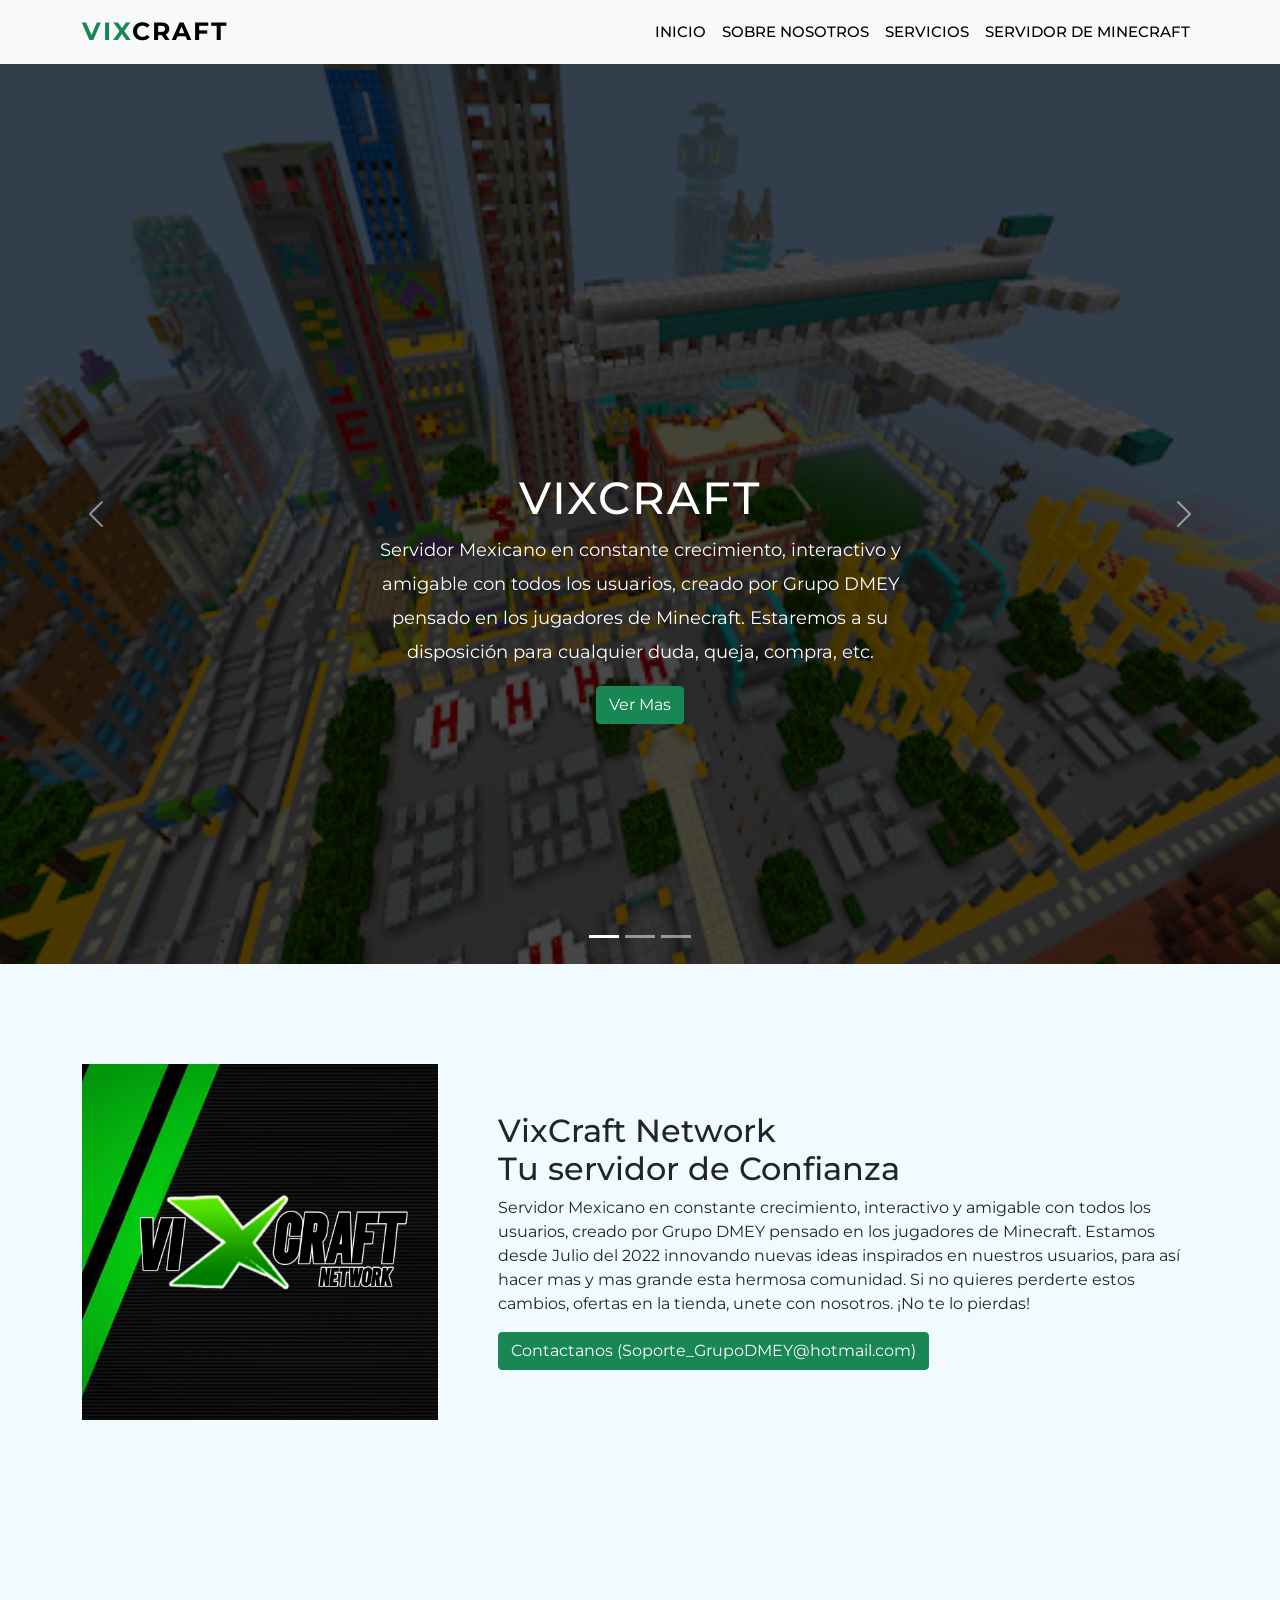
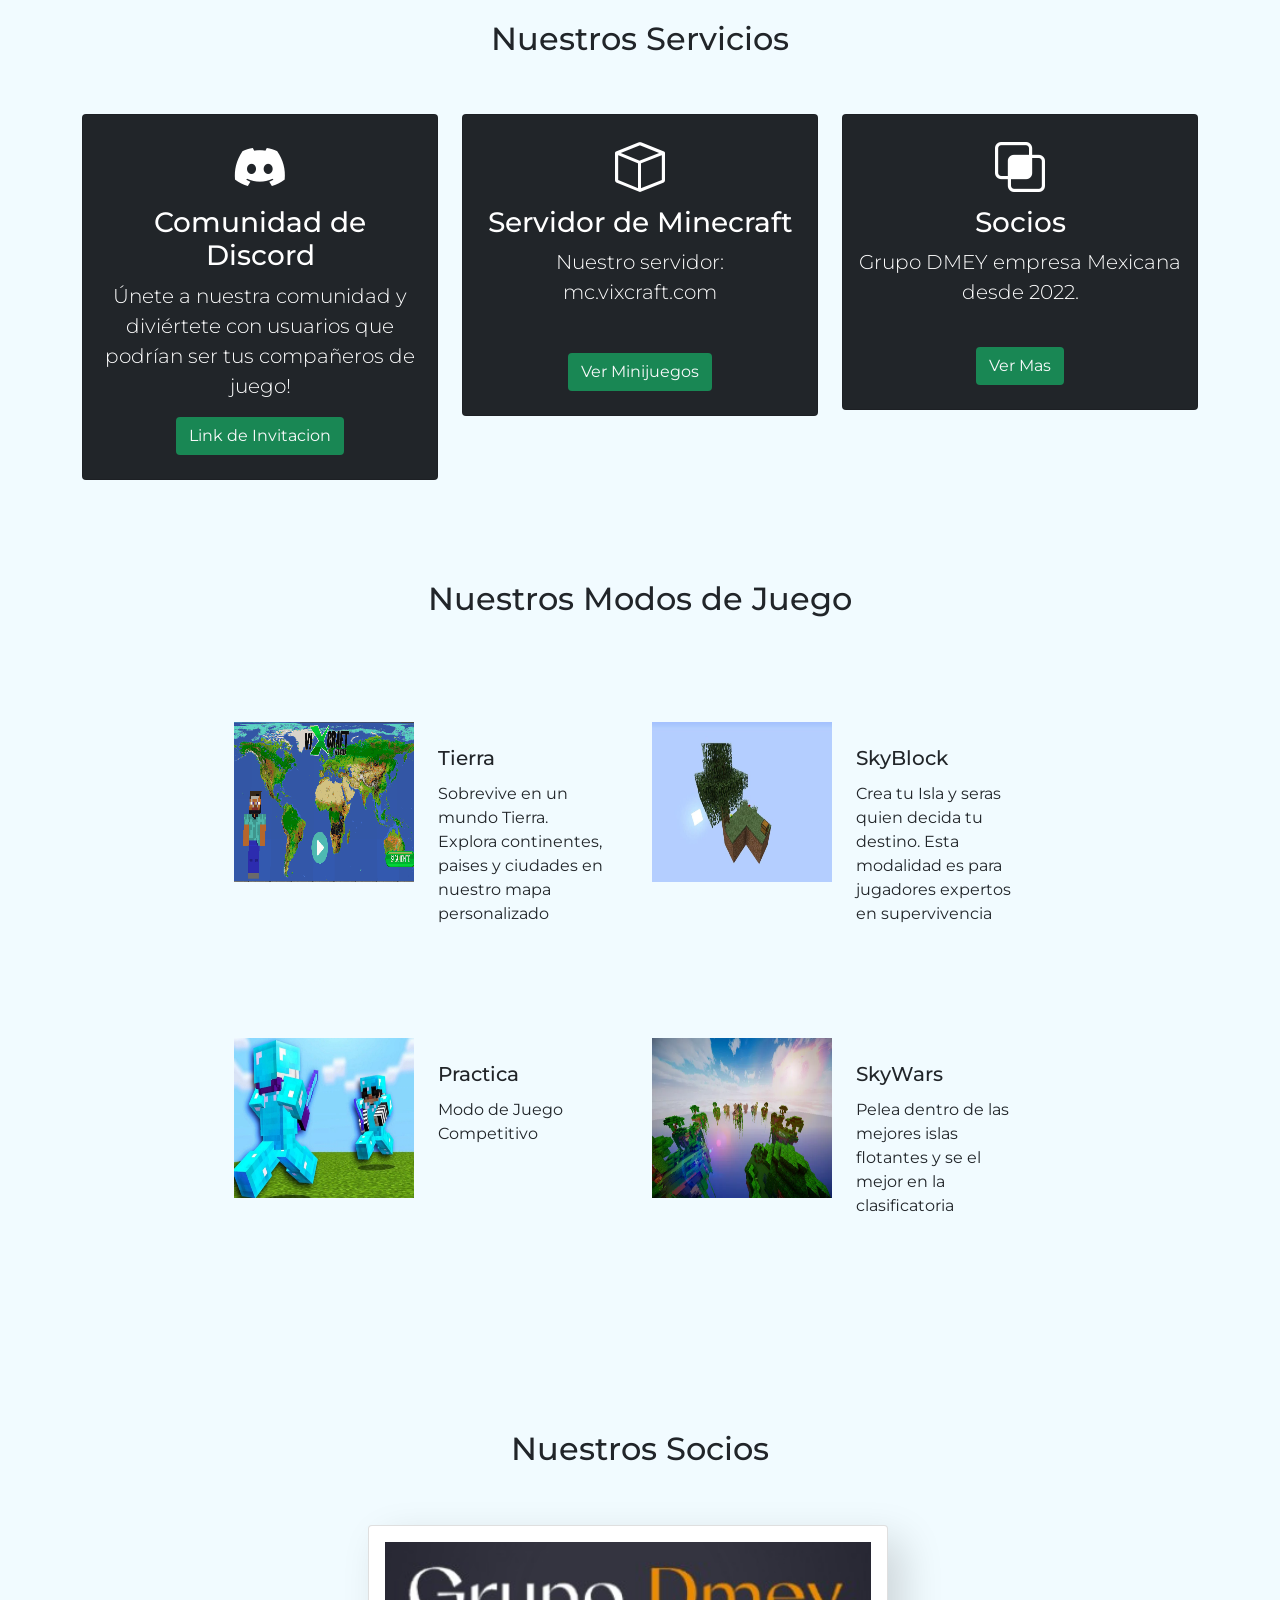
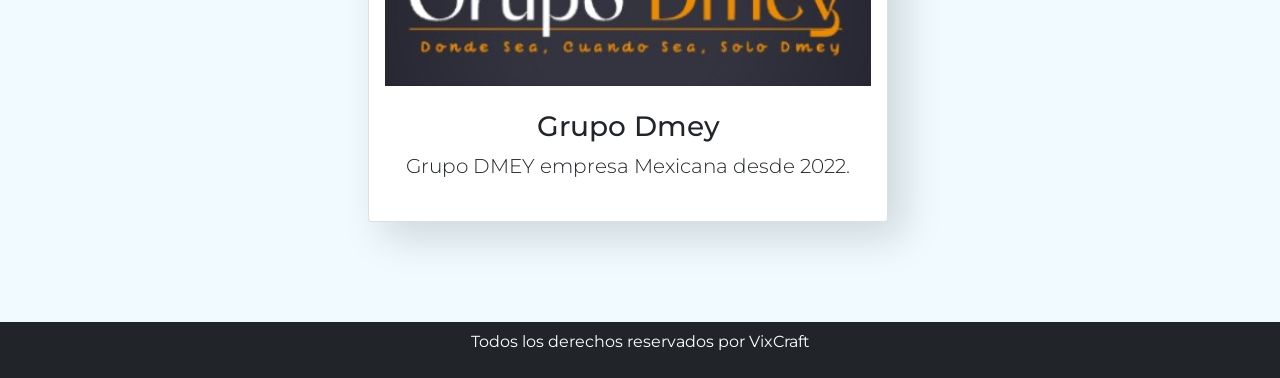
==== index.html @ 0968f152 "primer cambio" ====
<!DOCTYPE html>
<html lang="en">

<head>
    <meta charset="UTF-8">
    <meta http-equiv="X-UA-Compatible" content="IE=edge">
    <meta name="viewport" content="width=device-width, initial-scale=1.0">
    <title>VixCraft</title>
    <link rel="icon" href="img/about.jpg">
    
    <!-- All CSS -->
    <link href="css/bootstrap.min.css" rel="stylesheet"> 
    <link rel="stylesheet" href="https://cdn.jsdelivr.net/npm/bootstrap-icons@1.7.2/font/bootstrap-icons.css">
    <link rel="stylesheet" href="css/style.css">
</head>
<body>
    <!-- <header class="container-fluid bg-success d-flex justify-content-center fixed-top">
        <p class="text-light btn-success" > Contactanos 1-(305)-725-1000</p>
    </header> -->
    <nav class="navbar navbar-expand-lg navbar-light bg-light">
        <div class="container">
          <a class="navbar-brand" href="#"><span class="text-success">Vix</span>Craft</a>
          <button class="navbar-toggler" type="button" data-bs-toggle="collapse" data-bs-target="#navbarSupportedContent" aria-controls="navbarSupportedContent" aria-expanded="false" aria-label="Toggle navigation">
            <span class="navbar-toggler-icon"></span>
          </button>
          <div class="collapse navbar-collapse" id="navbarSupportedContent">
            <ul class="navbar-nav ms-auto mb-2 mb-lg-0">
              <li class="nav-item">
                <a class="nav-link" href="#">Inicio</a>
              </li>
              <li class="nav-item">
                <a class="nav-link" href="#about">Sobre Nosotros</a>
              </li> 
              <li class="nav-item">
                <a class="nav-link" href="#services">Servicios</a>
              </li> 
              <li class="nav-item">
                <a class="nav-link" href="#minijuegos">Servidor de Minecraft</a>
              </li>
              <!-- <li class="nav-item">
                <a class="nav-link" href="#team">Team</a>
              </li>  -->
              <!-- <li class="nav-item">
                <a class="nav-link" href="#contact">Contacto</a>
              </li>         -->
            </ul>
          </div>
        </div>
      </nav>
         
         
         
         <div id="carouselExampleIndicators" class="carousel slide" data-bs-ride="carousel">
        <div class="carousel-indicators">
          <button type="button" data-bs-target="#carouselExampleIndicators" data-bs-slide-to="0" class="active" aria-current="true" aria-label="Slide 1"></button>
          <button type="button" data-bs-target="#carouselExampleIndicators" data-bs-slide-to="1" aria-label="Slide 2"></button>
          <button type="button" data-bs-target="#carouselExampleIndicators" data-bs-slide-to="2" aria-label="Slide 3"></button>
        </div>
        <div class="carousel-inner">
          <div class="carousel-item active">
            <img src="img/home-1.jpg" class="d-block w-100" alt="...">
            <div class="carousel-caption">
              <h5>VixCraft</h5>
                              <p>Servidor Mexicano en constante crecimiento, interactivo y amigable con todos los usuarios, creado por Grupo DMEY pensado en los jugadores de Minecraft.
                                Estaremos a su disposición para cualquier duda, queja, compra, etc.</p>
                              <p><a href="#about" class="btn btn-success mt-3">Ver Mas</a></p>
            </div>
          </div>
          <div class="carousel-item">
            <img src="img/home-2.jpg" class="d-block w-100" alt="...">
            <div class="carousel-caption">
              <h5>Constante Crecimiento</h5>
                              <p>Todos los dias estaremos trabajando en arreglar e implementar nuevos cambios para nuestros usuarios y estos se sientan conformes.</p>
                              <p><a href="#services" class="btn btn-success mt-3">Ver Mas</a></p>
            </div>
          </div>
          <div class="carousel-item">
            <img src="img/home-3.jpg" class="d-block w-100" alt="...">
            <div class="carousel-caption">
              <h5>Tu Server Indicado</h5>
                              <p>¿Aun no te has unido? Siempre tendremos ofertas para ti, descuentos y eventos. ¡Entra ya! Te esperamos.</p>
                              <p><a href="#minijuegos" class="btn btn-success  mt-3">Ver Mas</a></p>
            </div>
          </div>
        </div>
        <button class="carousel-control-prev" type="button" data-bs-target="#carouselExampleIndicators" data-bs-slide="prev">
          <span class="carousel-control-prev-icon" aria-hidden="true"></span>
          <span class="visually-hidden">Previous</span>
        </button>
        <button class="carousel-control-next" type="button" data-bs-target="#carouselExampleIndicators" data-bs-slide="next">
          <span class="carousel-control-next-icon" aria-hidden="true"></span>
          <span class="visually-hidden">Next</span>
        </button>
      </div>

      <!-- about section starts -->
      <section id="about" class="about section-padding">
          <div class="container">
              <div class="row">
                  <div class="col-lg-4 col-md-12 col-12">
                      <div class="about-img">
                          <img src="img/about.jpg" alt="" class="img-fluid">
                      </div>
                  </div>
                  <div class="col-lg-8 col-md-12 col-12 ps-lg-5 mt-md-5">
                      <div class="about-text">
                            <h2> VixCraft Network <br/> Tu servidor de Confianza</h2>
                            <p>Servidor Mexicano en constante crecimiento, interactivo y amigable con todos los usuarios, creado por Grupo DMEY pensado en los jugadores de Minecraft.
                              Estamos desde Julio del 2022 innovando nuevas ideas inspirados en nuestros usuarios, para así hacer mas y mas grande esta hermosa comunidad. 
                              Si no quieres perderte estos cambios, ofertas en la tienda, unete con nosotros. ¡No te lo pierdas!</p>
                            <a href="#contact" class="btn btn-success">Contactanos (Soporte_GrupoDMEY@hotmail.com)</a>
                      </div>
                  </div>
              </div>
          </div>
      </section>
      <!-- about section Ends -->
      <!-- services section Starts -->
      <section class="services section-padding" id="services">
          <div class="container">
              <div class="row">
                  <div class="col-md-12">
                      <div class="section-header text-center pb-5">
                          <h2>Nuestros Servicios</h2>
                      </div>
                  </div>
              </div>
              <div class="row">
                <div class="col-12 col-md-12 col-lg-4">
                    <div class="card text-white text-center bg-dark pb-2">
                        <div class="card-body">
                            <i class="bi bi-discord"></i>
                            <h3 class="card-title">Comunidad de Discord</h3>
                            <p class="lead">Únete a nuestra comunidad y diviértete con usuarios que podrían ser tus compañeros de juego! </p>
                            <a href="https://discord.gg/Nx7jWStpwP" class="btn bg-success text-light">Link de Invitacion</a>
                        </div>
                    </div>
                </div>
                  <div class="col-12 col-md-12 col-lg-4">
                      <div class="card text-white text-center bg-dark pb-2">
                          <div class="card-body">
                            <i class="bi bi-box"></i>
                              <h3 class="card-title">Servidor de Minecraft</h3>
                              <p class="lead">Nuestro servidor: <br/> mc.vixcraft.com <br/><br/></p>
                              <a href="#minijuegos" class="btn bg-success text-light">Ver Minijuegos</a>
                          </div>
                      </div>
                  </div>
                  <div class="col-12 col-md-12 col-lg-4">
                      <div class="card text-white text-center bg-dark pb-2">
                          <div class="card-body">
                            <i class="bi bi-intersect"></i>
                              <h3 class="card-title">Socios</h3>
                              <p class="lead">Grupo DMEY empresa Mexicana desde 2022.</p> <br/>
                              <a href="#portfolio" class="btn bg-success text-light">Ver Mas</a>
                          </div>
                      </div>
                  </div>  
              </div>
          </div>
      </section>
      <!-- services section Ends -->
      <!-- minijuegos section Starts -->
      <section id="minijuegos" >
        <div class="container">
          <div class="row">
              <div class="col-md-12">
                  <div class="section-header text-center pb-5">
                      <h2>Nuestros Modos de Juego</h2>
                  </div>
              </div>
          </div>
        <div class="row w-75 mx-auto">       
            <div class="col-lg-6 col-md-12 col-sm-12 d-flex justify-content-start my-5 icono-wrap">
                <img src="./img/tierra.png" alt="desarrollo"   width="180" height="160">
    
                <div>
                    <h3 class="fs-5 mt-4 px-4 pb-1">Tierra</h3>
                    <p class="px-4">Sobrevive en un mundo Tierra. Explora continentes, paises y ciudades en nuestro mapa personalizado </p>
                </div>
    
            </div>
    
            <div class="col-lg-6 col-md-12 col-sm-12 d-flex justify-content-start  my-5 icono-wrap">
                <img src="./img/team-1.jpg" alt="concepto" width="180" height="160">
    
                <div>
                    <h3 class="fs-5 mt-4 px-4 pb-1 icono-wrap">SkyBlock</h3>
                    <p class="px-4">Crea tu Isla y seras quien decida tu destino. Esta modalidad es para jugadores expertos en supervivencia</p>
                </div>
            </div>   
        </div>
        
        <div class="row w-75 mx-auto mb-5" id="servicios-fila-2">       
            <div class="col-lg-6 col-md-12 col-sm-12 d-flex justify-content-start  my-5 icono-wrap">
                <img src="./img/team-2.jpg" alt="comunicaciones" width="180" height="160">
    
                <div>
                    <h3 class="fs-5 mt-4 px-4 pb-1">Practica</h3>
                    <p class="px-4">Modo de Juego Competitivo</p>
                </div>
            </div>
    
            <div class="col-lg-6 col-md-12 col-sm-12 d-flex justify-content-start my-5 icono-wrap">
                <img src="./img/team-3.jpg" alt="seo" width="180" height="160" >
    
                <div>
                    <h3 class="fs-5 mt-4 px-4 pb-1">SkyWars</h3>
                    <p class="px-4">Pelea dentro de las mejores islas flotantes y se el mejor en la clasificatoria</p>
                </div>
            </div>   
        </div>
    </section>
      <!-- minijuegos section Ends -->
      <!-- portfolio strats -->
      <section id="portfolio" class="portfolio section-padding">
        <div class="container">
            <div class="row">
                <div class="col-md-12">
                    <div class="section-header text-center pb-5">
                        <h2>Nuestros Socios</h2>
                </div>
            </div>
            <div class="row">
                <div class="d-flex justify-content-center">
                    <div class="card text-light text-center bg-white pb-2">
                        <div class="card-body text-dark">
                          <div class="img-area mb-4">
                              <img src="img/project-3.jpg" class="img-fluid" alt="">
                          </div>
                            <h3 class="card-title">Grupo Dmey</h3>
                            <p class="lead">Grupo DMEY empresa Mexicana desde 2022.</p>
                        </div>
                    </div>
                </div>
            </div>
        </div>
      </section>
      <!-- portfolio ends -->

      <!-- Contact starts -->
      <!-- <section id="contact" class="contact section-padding">
        <div class="container mt-5 mb-5">
            <div class="row">
                <div class="col-md-12">
                    <div class="section-header text-center pb-5">
                        <h2>Contactanos</h2>
                        <p>Lorem ipsum dolor sit amet, consectetur <br>adipisicing elit. Non, quo.</p>
                    </div>
                </div>
            </div>
			<div class="row m-0">
				<div class="col-md-12 p-0 pt-4 pb-4">
					<form action="#" id='form' class="bg-light p-4 m-auto">
						<div class="row">
							<div class="col-md-12">
								<div class="mb-3">
									<input class="form-control" placeholder="Nombre Completo" required="" type="text">
								</div>
							</div>
							<div class="col-md-12">
								<div class="mb-3">
									<input class="form-control" placeholder="Email" required="" type="email">
								</div>
							</div>
							<div class="col-md-12">
								<div class="mb-3">
									<textarea class="form-control" placeholder="Mensaje" required="" rows="3"></textarea>
								</div>
							</div><button class="btn btn-success btn-lg btn-block mt-3" type="button" id="send">Enviar</button>
						</div>
					</form>
				</div>
			</div>
		</div>
      </section> -->
      <!-- contact ends -->
      <!-- footer starts -->
      <footer class="bg-dark p-2 text-center">
          <div class="container">
              <p class="text-white">Todos los derechos reservados por VixCraft</p>
          </div>
      </footer>
      <!-- footer ends -->








    
    
    <!-- All Js -->
    <script src="js/bootstrap.bundle.min.js"></script>
    <script src="js/script.js"></script>
</body>
</html>




<!--for getting the form download the code from download button-->
---- css/style.css ----
@import url('https://fonts.googleapis.com/css2?family=Montserrat:wght@400;500;700&display=swap');
* {
	font-family: 'Montserrat', sans-serif;	
}
body {
	background: #f1fbff;
}
.section-padding {
	padding: 100px 0;
}
.carousel-item {
	height: 100vh;
	min-height: 300px;
}
.carousel-caption {
	bottom: 220px;
	z-index: 2;
}
.carousel-caption h5 {
	font-size: 45px;
	text-transform: uppercase;
	letter-spacing: 2px;
	margin-top: 25px;
}
.carousel-caption p {
	width: 60%;
	margin: auto;
	font-size: 18px;
	line-height: 1.9;
}
.carousel-inner:before {
	content: '';
	position: absolute;
	width: 100%;
	height: 100%;
	top: 0;
	left: 0;
	background: rgba(0, 0, 0, 0.7);
	z-index: 1;
}
.navbar .getstarted {
	background: #106eea;
	margin-left: 30px;
	border-radius: 4px;
	font-weight: 400;
	color: #fff;
	text-decoration: none;
	padding: .5rem 1rem;
	line-height: 2.3;
}
.navbar-nav a {
	font-size: 15px;
	text-transform: uppercase;
	font-weight: 500;
}
.navbar-light .navbar-brand {
	color: #000;
	font-size: 25px;
	text-transform: uppercase;
	font-weight: bold;
	letter-spacing: 2px;
}
.navbar-light .navbar-brand:focus, .navbar-light .navbar-brand:hover {
	color: #000;
}
.navbar-light .navbar-nav .nav-link {
	color: #000;
}
.navbar-light .navbar-nav .nav-link:focus, .navbar-light .navbar-nav .nav-link:hover {
	color: #000;
}
.w-100 {
	height: 100vh;
}
.navbar-toggler {
	padding: 1px 5px;
	font-size: 18px;
	line-height: 0.3;
	background: #fff;
}
.portfolio .card {
	box-shadow: 15px 15px 40px rgba(0, 0, 0, 0.15);
}
.team .card {
	box-shadow: 15px 15px 40px rgba(0, 0, 0, 0.15);
}
.services .card-body i {
	font-size: 50px;
}
.team .card-body i {
	font-size: 20px;
}
@media only screen and (min-width: 768px) and (max-width: 991px) {
	.carousel-caption {
		bottom: 370px;
	}
	.carousel-caption p {
		width: 100%;
	}
	.card {
		margin-bottom: 30px;
	}
	.img-area img {
		width: 100%;
	}
}
@media only screen and (max-width: 767px) {
	.navbar-nav {
		text-align: center;
	}
	.carousel-caption {
		bottom: 125px;
	}
	.carousel-caption h5 {
		font-size: 17px;
	}
	.carousel-caption a {
		padding: 10px 15px;
		font-size: 15px;
	}
	.carousel-caption p {
		width: 100%;
		line-height: 1.6;
		font-size: 12px;
	}
	.about-text {
		padding-top: 50px;
	}
	.card {
		margin-bottom: 30px;
	}
}
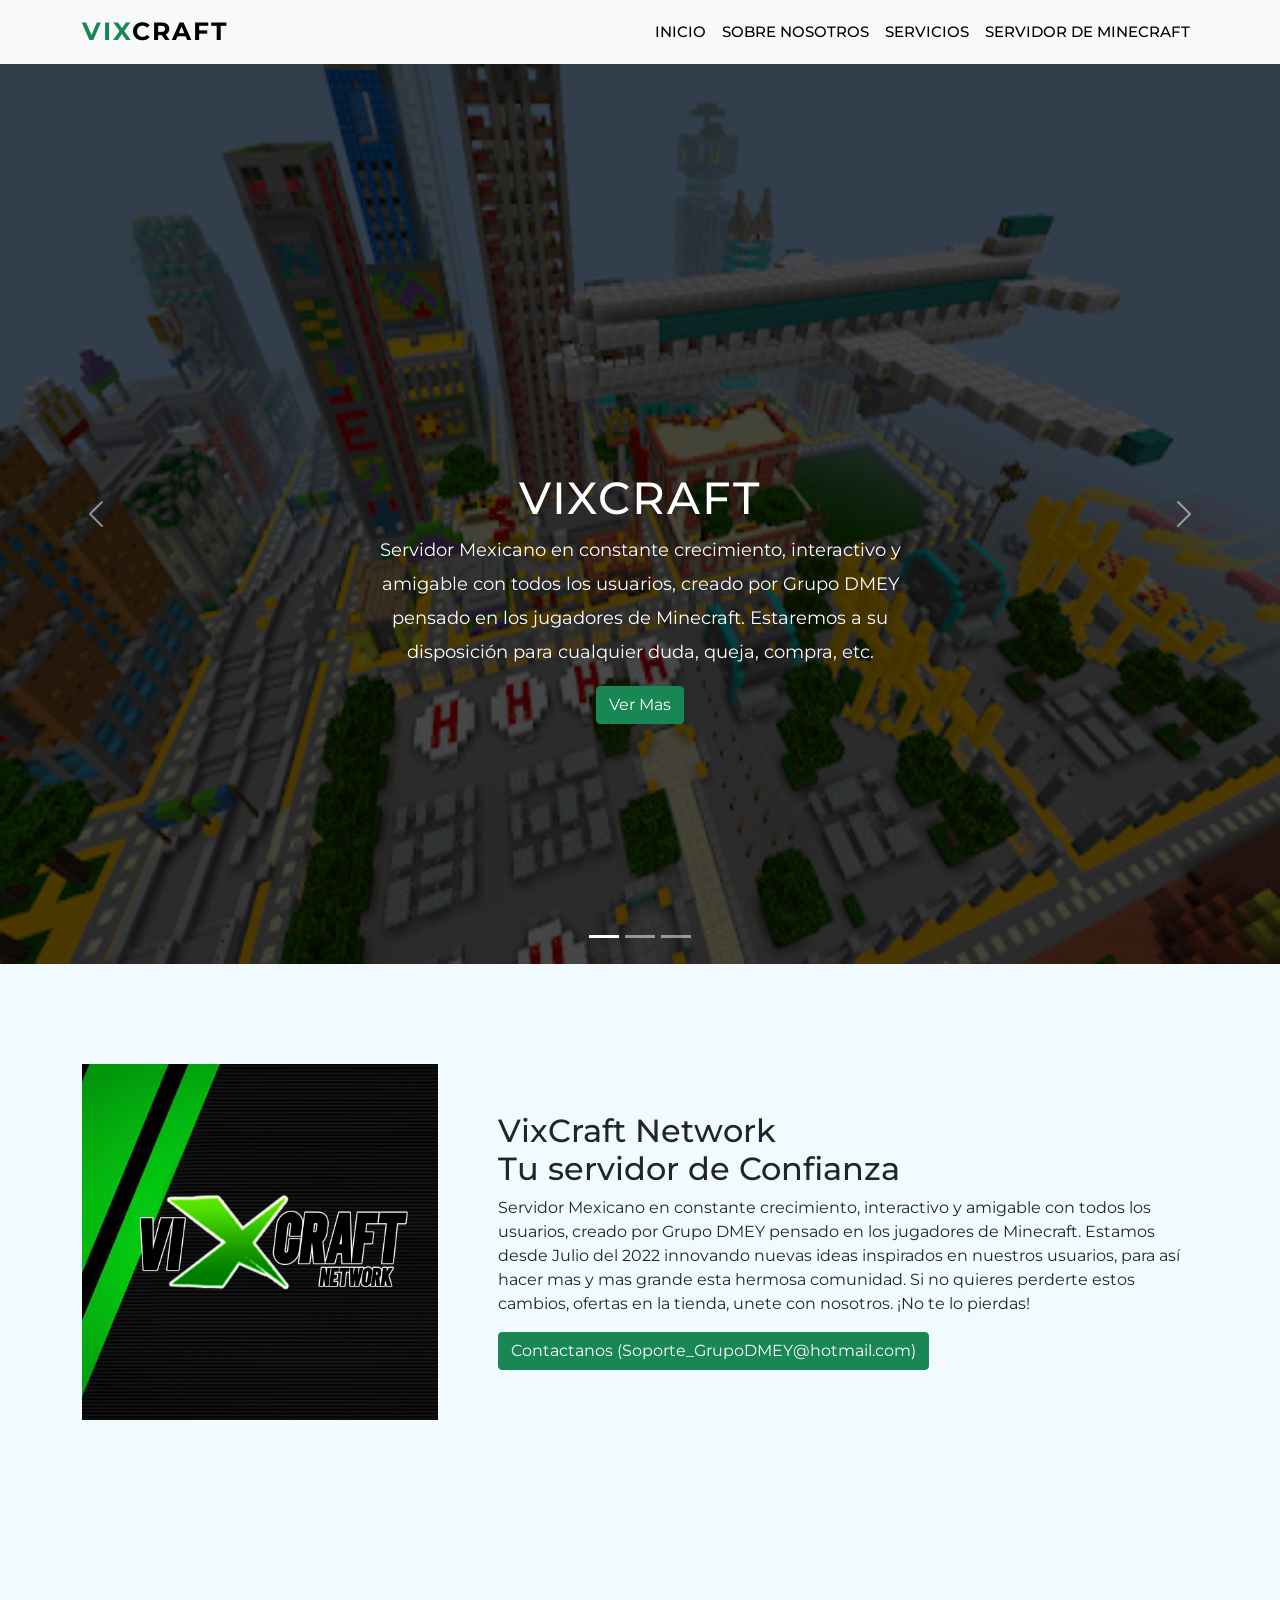
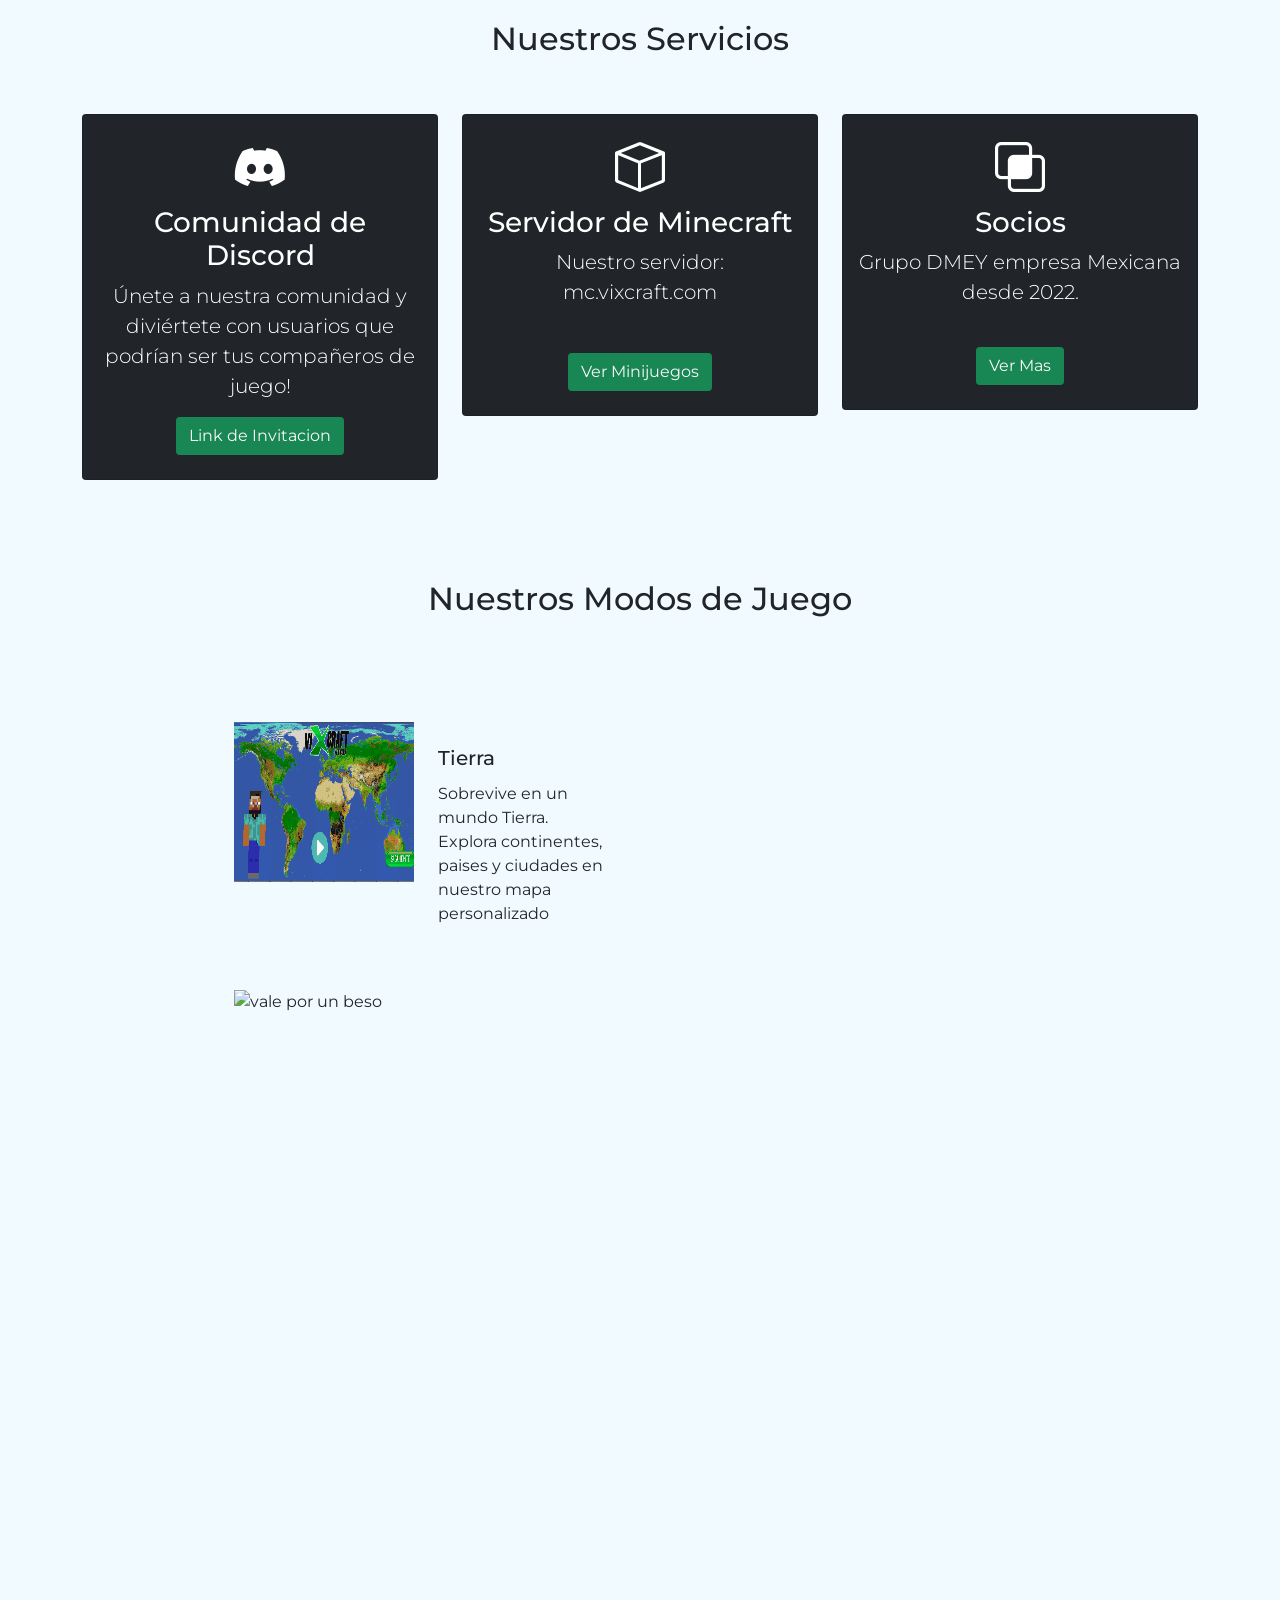
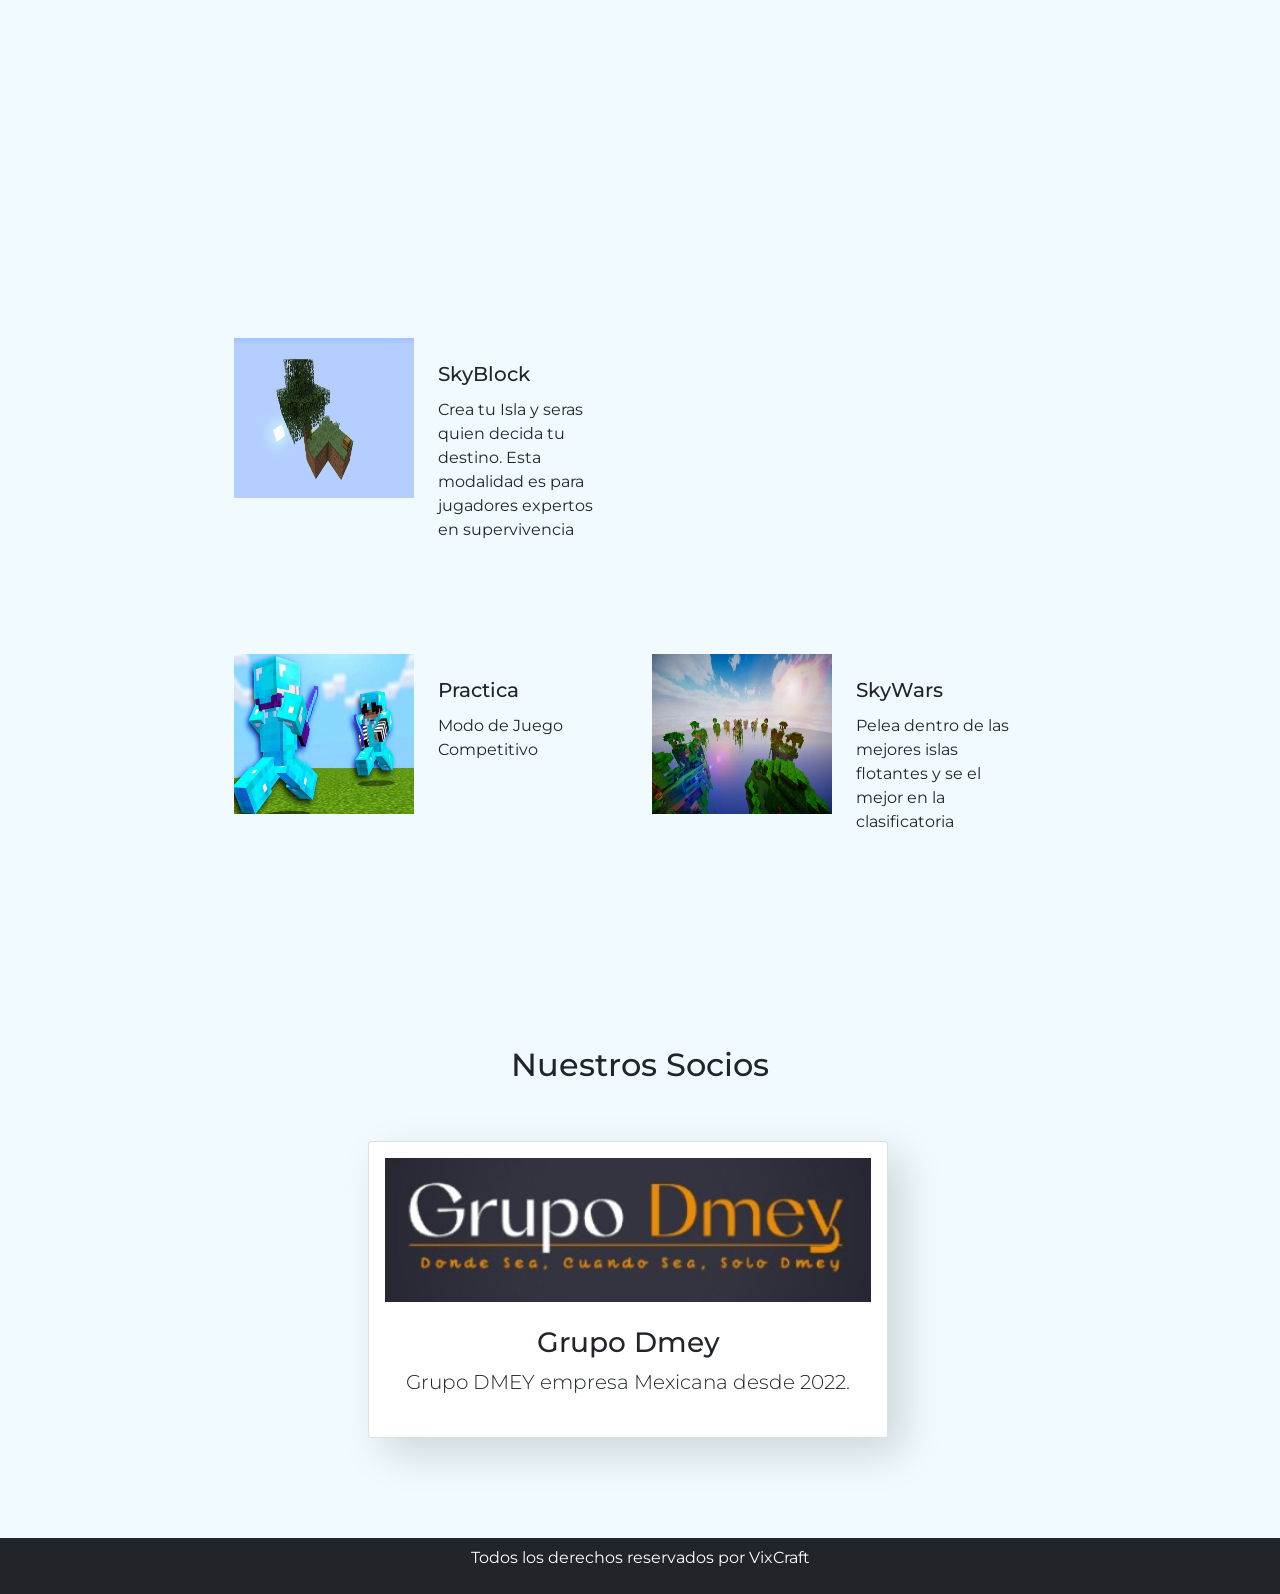
==== commit 26f63736: "Update index.html" ====
--- a/index.html
+++ b/index.html
@@ -180,7 +180,7 @@
                 </div>
     
             </div>
-    
+    <img src="img/vpub.jpg" class="d-block w-100" alt="vale por un beso">
             <div class="col-lg-6 col-md-12 col-sm-12 d-flex justify-content-start  my-5 icono-wrap">
                 <img src="./img/team-1.jpg" alt="concepto" width="180" height="160">
     
@@ -301,4 +301,4 @@
 
 
 
-<!--for getting the form download the code from download button-->+<!--for getting the form download the code from download button-->
